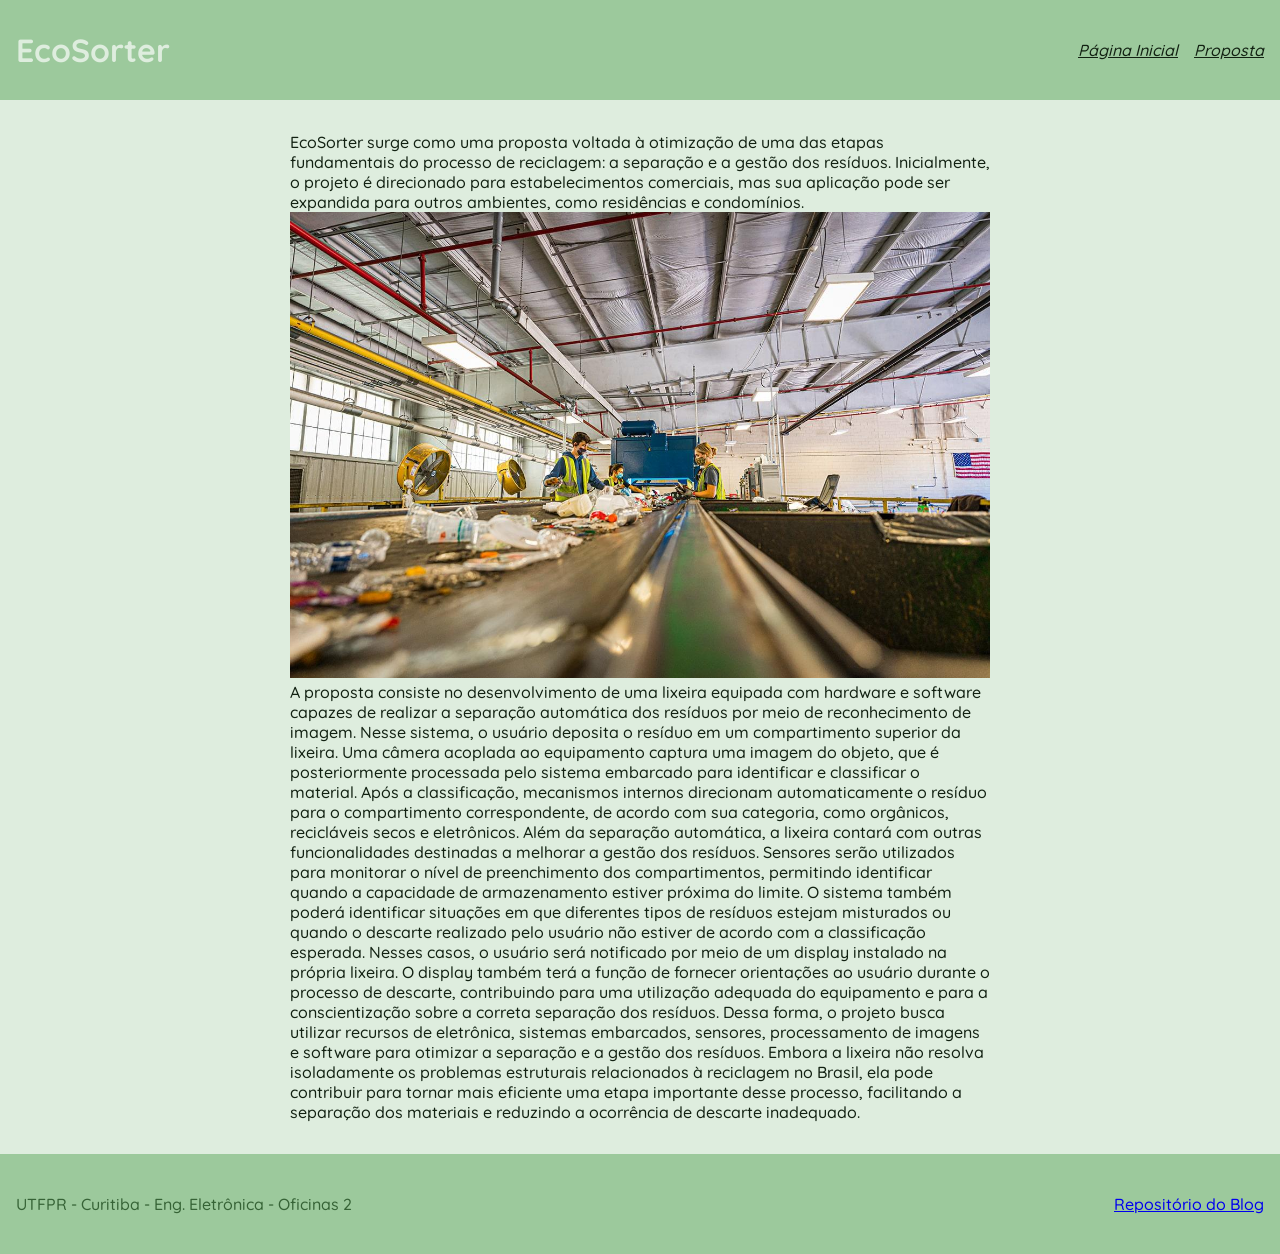
==== docs/index.html @ 3ab00220 "refactor: Blog em pasta separada de `docs/`; Projeto do ESP32 integrado;" ====
<!DOCTYPE html>
<html lang="pt">

<head>
  <meta charset="UTF-8">
  <meta name="viewport" content="width=device-width, initial-scale=1">
  <title>EcoSorter - Blog</title>
  <link href="css/style.css" rel="stylesheet">

  <!-- FONTS -->
  <link rel="preconnect" href="https://fonts.googleapis.com">
  <link rel="preconnect" href="https://fonts.gstatic.com" crossorigin>
  <link href="https://fonts.googleapis.com/css2?family=Geist:wght@100..900&family=Quicksand:wght@300..700&display=swap"
    rel="stylesheet">

</head>

<body>
  <header>
    <h1>EcoSorter</h1>
    <nav>
      <ul>
        <li>
          <a class="nav-item" href="index.html">Página Inicial</a>
        </li>
        <li>
          <a class="nav-item" href="proposta.html">Proposta</a>
        </li>
      </ul>
    </nav>
  </header>
  <main>
    <p>
      EcoSorter surge como uma proposta voltada à otimização de uma
      das etapas fundamentais do processo de reciclagem: a separação e a gestão dos resíduos.
      Inicialmente, o projeto é direcionado para estabelecimentos comerciais, mas sua aplicação
      pode ser expandida para outros ambientes, como residências e condomínios.

    </p>
    <img src="assets/overview.png"
      alt="https://ipf.msu.edu/about/news/msu-recycling-center-adds-robotic-sorter-state-grant">
    <p>
      A proposta consiste no desenvolvimento de uma lixeira equipada com hardware e software
      capazes de realizar a separação automática dos resíduos por meio de reconhecimento
      de imagem. Nesse sistema, o usuário deposita o resíduo em um compartimento superior
      da lixeira. Uma câmera acoplada ao equipamento captura uma imagem do objeto, que é
      posteriormente processada pelo sistema embarcado para identificar e classificar o material.
      Após a classificação, mecanismos internos direcionam automaticamente o resíduo para o
      compartimento correspondente, de acordo com sua categoria, como orgânicos, recicláveis
      secos e eletrônicos.
      Além da separação automática, a lixeira contará com outras funcionalidades destinadas
      a melhorar a gestão dos resíduos. Sensores serão utilizados para monitorar o nível
      de preenchimento dos compartimentos, permitindo identificar quando a capacidade de
      armazenamento estiver próxima do limite. O sistema também poderá identificar situações em
      que diferentes tipos de resíduos estejam misturados ou quando o descarte realizado pelo
      usuário não estiver de acordo com a classificação esperada. Nesses casos, o usuário será
      notificado por meio de um display instalado na própria lixeira.
      O display também terá a função de fornecer orientações ao usuário durante o processo
      de descarte, contribuindo para uma utilização adequada do equipamento e para a
      conscientização sobre a correta separação dos resíduos.
      Dessa forma, o projeto busca utilizar recursos de eletrônica, sistemas embarcados, sensores,
      processamento de imagens e software para otimizar a separação e a gestão dos resíduos.
      Embora a lixeira não resolva isoladamente os problemas estruturais relacionados à reciclagem
      no Brasil, ela pode contribuir para tornar mais eficiente uma etapa importante desse processo,
      facilitando a separação dos materiais e reduzindo a ocorrência de descarte inadequado.
    </p>
  </main>
  <footer>
    <p>UTFPR - Curitiba - Eng. Eletrônica - Oficinas 2</p>
    <a href="https://github.com/batpacg/oficinas2">Repositório do Blog</a>
  </footer>
</body>

</html>
---- docs/css/style.css ----
/* {{{ COLOR SCHEME */
:root {
  --bg: hsl(120, 30%, 90%);
  --ac: hsl(120, 30%, 70%);
  --fg: hsl(120, 30%, 10%);
  --fg300: hsl(120, 30%, 30%);
}

/* }}} COLOR SCHEME */
/* {{{ RESET */
*,
*::after,
*::before {
  box-sizing: border-box;
  padding: 0;
  margin: 0;
  list-style: none;
}

img,
svg,
object {
  max-width: 100%;
}

/* }}} RESET */
/* {{{ BASIC */
body {
  background-color: var(--bg);
  color: var(--fg);
  font-family: "Quicksand", sans-serif;
  font-optical-sizing: auto;
  font-weight: 500;
}

/* }}} BASIC */
/* {{{ USE FULL HEIGHT */
html,
body {
  min-height: 100vh;
}

/* }}} USE FULL HEIGHT */
/* {{{ BASIC FLEX LAYOUT */
body {
  display: flex;
  flex-direction: column;
  align-items: center;
}

main {
  flex-grow: 1;
}

header,
footer {
  padding: 1rem;
  width: 100%;
  background-color: var(--ac);
}

header h1 {
  font-weight: 700;
  color: var(--bg);
}

header {
  height: 100px;
  display: flex;
  justify-content: space-between;
  align-items: center;
}

header nav ul {
  display: flex;
  gap: 1rem;
}

.nav-item {
  color: var(--fg);
  font-style: italic;
}

footer {
  display: flex;
  justify-content: space-between;
  align-items: center;
  height: 100px;
  color: var(--fg300);
}

main {
  max-width: 700px;
  margin-block: 2rem;
}

/* }}} BASIC FLEX LAYOUT */
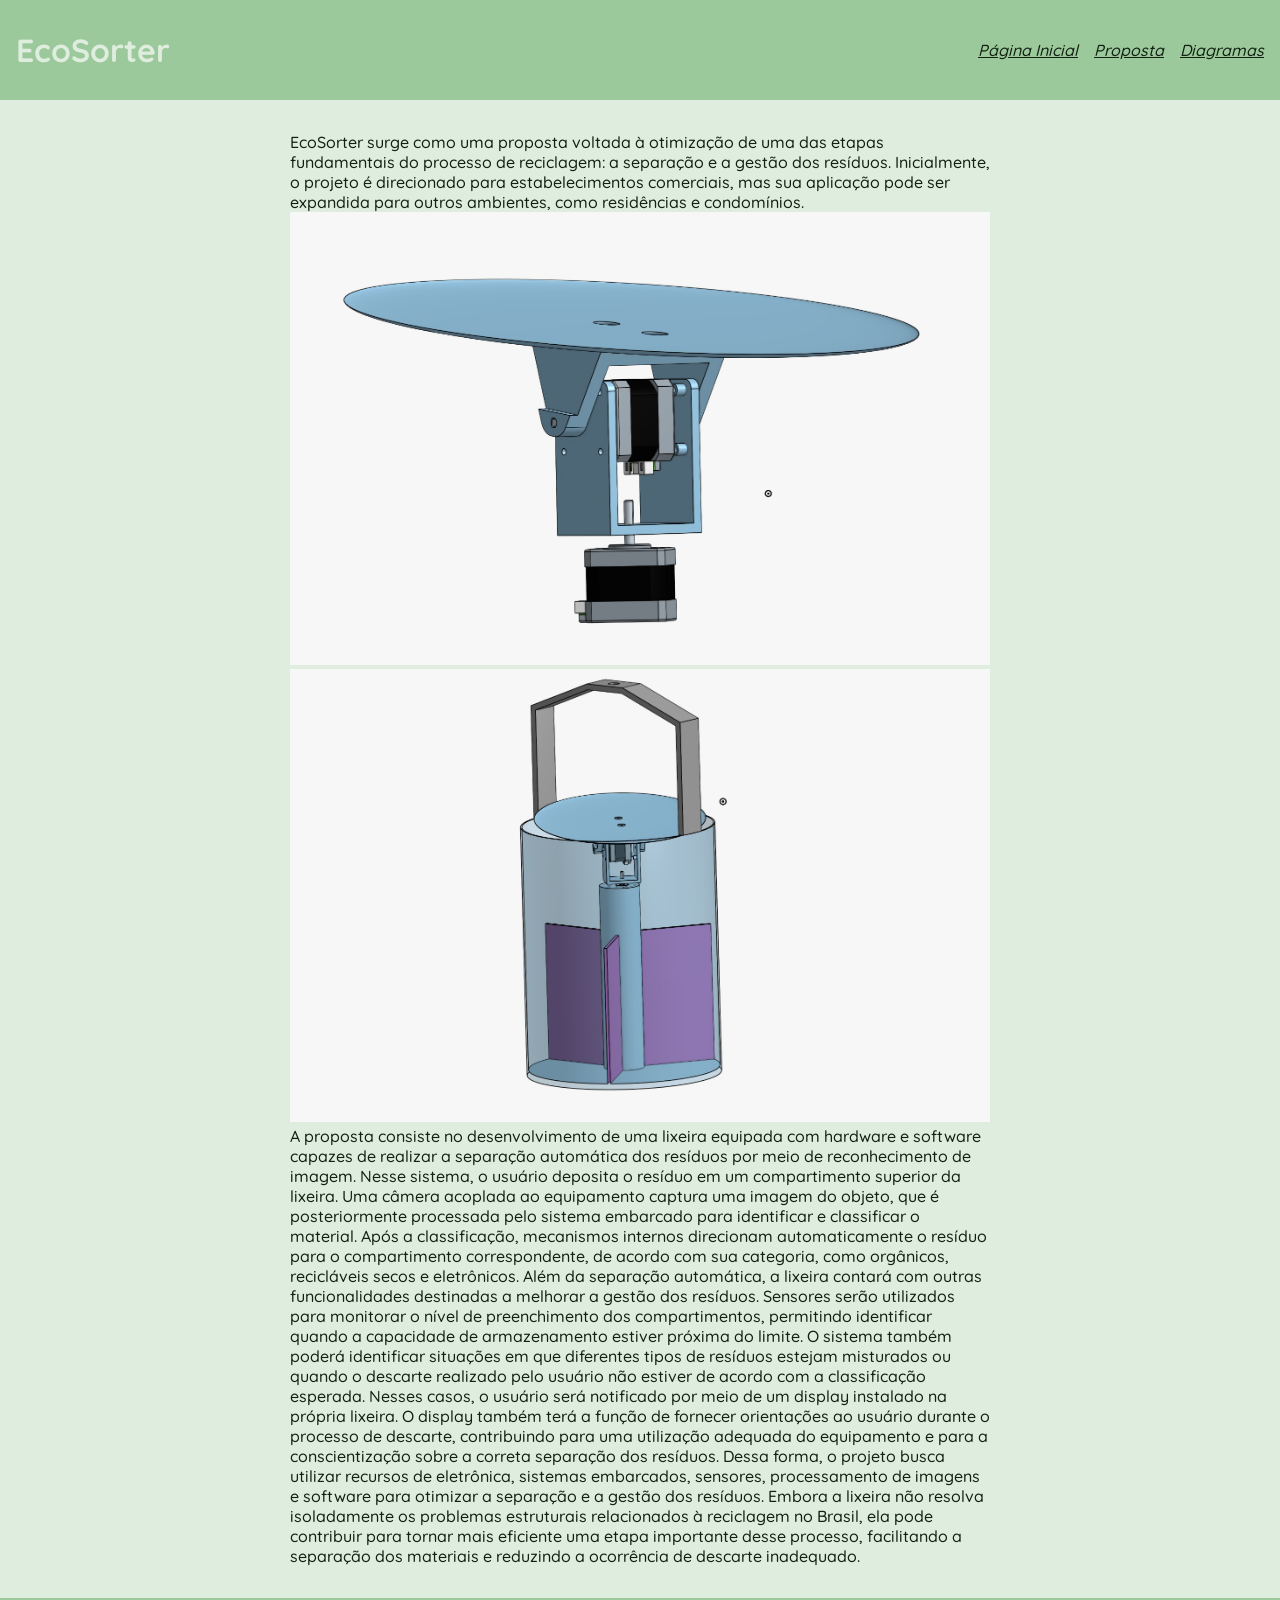
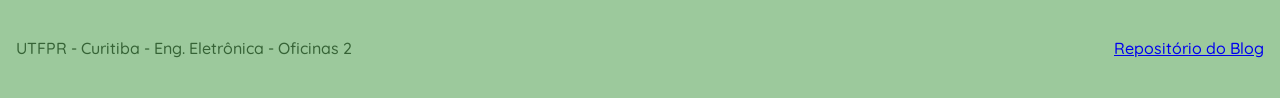
==== commit ca10e4da: "docs: adicionar diagramas." ====
--- a/docs/index.html
+++ b/docs/index.html
@@ -26,6 +26,9 @@
         <li>
           <a class="nav-item" href="proposta.html">Proposta</a>
         </li>
+        <li>
+          <a class="nav-item" href="diagramas.html">Diagramas</a>
+        </li>
       </ul>
     </nav>
   </header>
@@ -35,10 +38,9 @@
       das etapas fundamentais do processo de reciclagem: a separação e a gestão dos resíduos.
       Inicialmente, o projeto é direcionado para estabelecimentos comerciais, mas sua aplicação
       pode ser expandida para outros ambientes, como residências e condomínios.
-
     </p>
-    <img src="assets/overview.png"
-      alt="https://ipf.msu.edu/about/news/msu-recycling-center-adds-robotic-sorter-state-grant">
+    <img src="assets/diagrama-mecanico1.jpg" alt="diagrama mecânico 1">
+    <img src="assets/diagrama-mecanico2.jpg" alt="diagrama mecânico 2">
     <p>
       A proposta consiste no desenvolvimento de uma lixeira equipada com hardware e software
       capazes de realizar a separação automática dos resíduos por meio de reconhecimento
